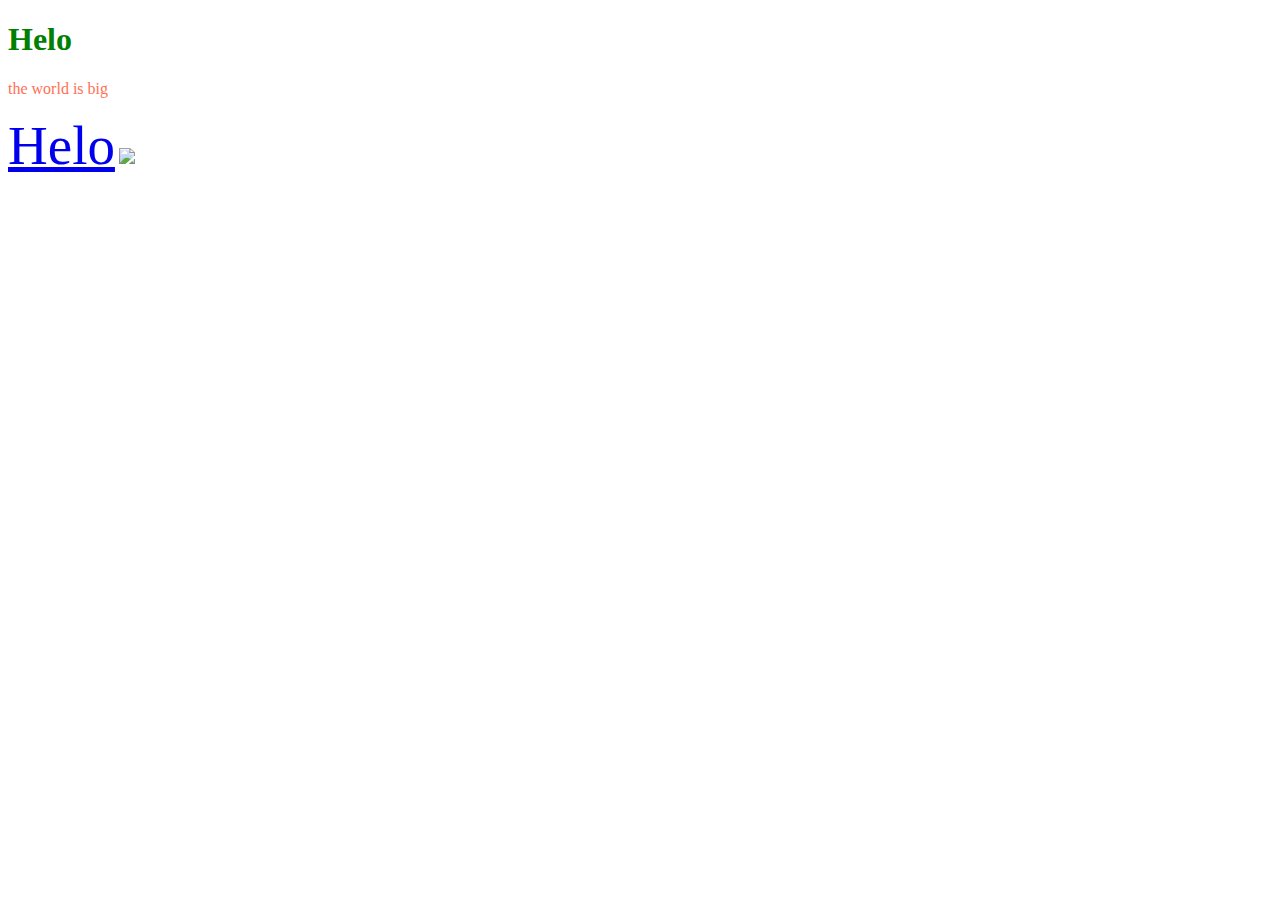
==== index.html @ 4508f772 "Added files via upload" ====
<!DOCTYPE html>
<html>
	<head>
		<title>Hi this is my webpage</title>
		<link rel="stylesheet" type="text/css" href="css/styles.css">
	</head>

	<body>
	    <h1>Helo</h1>
	    <p class="rot">the world is big</p>
	    <a id="link" href="#">Helo</a>
	    <img src="http://img10.deviantart.net/8daa/i/2013/138/d/9/before_the_battle_for_the_freljord_by_rem_jericho-d65pk75.jpg" width="200">
	</body>	
</html>
---- css/styles.css ----
h1{
	color: green;
}

.rot{
	color: #FF7054;
}

#link{
	font-size: 55px;
}
.titel{

	text-align: center;
	color: #cca300
}
.1 {
	font-size: 12px;

}
#q {
	color: red;
}
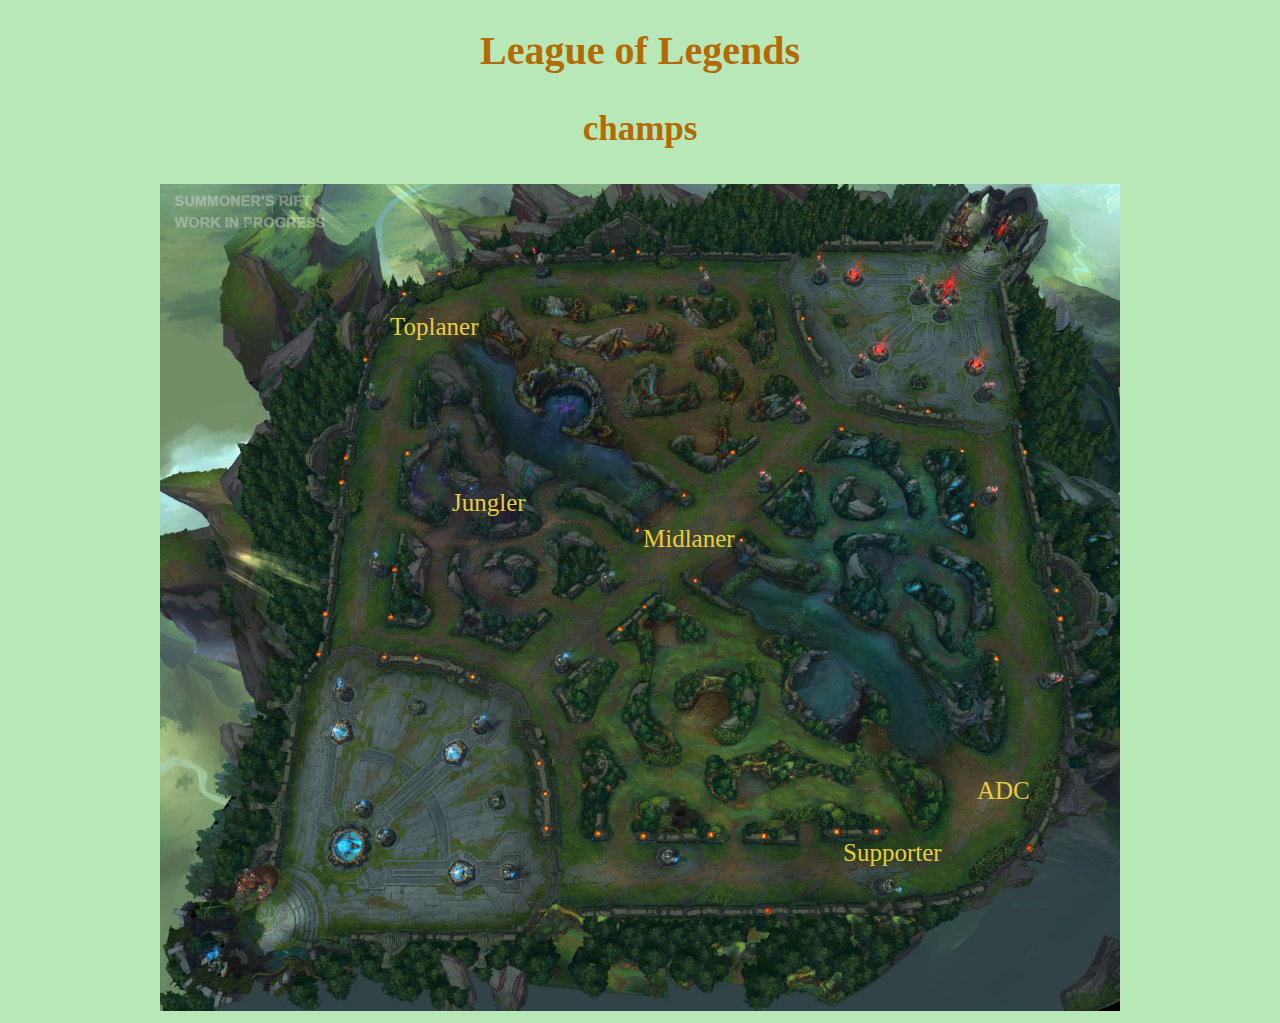
==== commit c19a8caf: "Test" ====
--- a/index.html
+++ b/index.html
@@ -1,14 +1,24 @@
 <!DOCTYPE html>
 <html>
 	<head>
-		<title>Hi this is my webpage</title>
+		<title>League of Legends Champions</title>
 		<link rel="stylesheet" type="text/css" href="css/styles.css">
+		<meta charset="UTF-8">
 	</head>
 
 	<body>
-	    <h1>Helo</h1>
-	    <p class="rot">the world is big</p>
-	    <a id="link" href="#">Helo</a>
-	    <img src="http://img10.deviantart.net/8daa/i/2013/138/d/9/before_the_battle_for_the_freljord_by_rem_jericho-d65pk75.jpg" width="200">
+		<div class="content">
+			<h1 id="titel1" class="titel">League of Legends</h1>
+			<h3  id ="titel" class="titel">champs</h3>
+			<div class="karte">
+				<img src="img/karte.jpg">
+				<a href="unterseite1.html">Toplaner</a>
+				<a href="Jungler.html">Jungler</a>
+				<a href="midlaner.html">Midlaner</a>
+				<a href="ADC.html">ADC</a>
+				<a href="Support.html">Supporter</a>
+			</div>
+			
+		</div>
 	</body>	
 </html>
--- a/css/styles.css
+++ b/css/styles.css
@@ -1,23 +1,136 @@
-h1{
-	color: green;
+body{ 
+  background: #b9e8b8;
 }
 
-.rot{
-	color: #FF7054;
+
+
+.titel{
+	color: #b36b00;
+}
+#titel{
+	text-align: center;
+	font-size: 35px;
+	
 }
 
-#link{
-	font-size: 55px;
+#titel1{
+	text-align: center;
+	font-size: 40px;
+	font-family: Impact;
 }
-.titel{
 
+#HOME{
 	text-align: center;
-	color: #cca300
+	color: #E81A18;
+	text-decoration: none;
+	font-size: 20px;
+	font-family: sans-serif;
+	display: block;
 }
-.1 {
-	font-size: 12px;
 
+
+
+.content{
+	width: 960px;
+	height: auto;
+	margin: 0 auto;
 }
-#q {
-	color: red;
-}+
+.karte{
+	position: relative;
+}
+
+.karte img{
+	width: 100%;
+}
+
+.karte a:nth-child(2) {
+	position: absolute;
+	top: 129px;
+	left: 230px;
+	font-size: 25px;
+	color: #E8CC41;
+	text-decoration: none;
+}
+
+.karte a:nth-child(3) {
+	position: absolute;
+	top: 305px;
+	left: 292px;
+	color: #E8CC41;
+	font-size: 25px;
+	text-decoration: none;
+}
+
+.karte a:nth-child(4) {
+	position: absolute;
+	top: 341px;
+	left: 483px;
+	color: #E8CC41;
+	font-size: 25px;
+	text-decoration: none;
+}
+
+.karte a:nth-child(5) {
+	position: absolute;
+	top: 593px;
+	left: 817px;
+	color: #E8CC41;
+	font-size: 25px;
+	text-decoration: none;
+}
+
+.karte a:nth-child(6) {
+	position: absolute;
+	top: 655px;
+	left: 683px;
+	color: #E8CC41;
+	font-size: 25px;
+	text-decoration: none;
+}
+
+
+
+.top{
+	font-family: sans-serif;
+	color: #b36b00;
+	text-align: center;
+	font-size: 35px;
+}
+
+.mid{
+	font-family: sans-serif;
+	color: #b36b00;
+	text-align: center;
+	font-size: 30px;
+}
+
+
+
+.spieler{
+	text-align: left;
+	display: inline-block;
+	width: 188px;
+}
+
+.spieler h2{
+	text-align: center;
+}
+
+.spieler img{
+	width: 100px;
+	height: auto;
+	margin: 0 auto;
+	display: block;
+}
+
+.schrift{
+	font-family: Arial sans-serif;
+	color: black;
+}
+
+
+
+
+
+
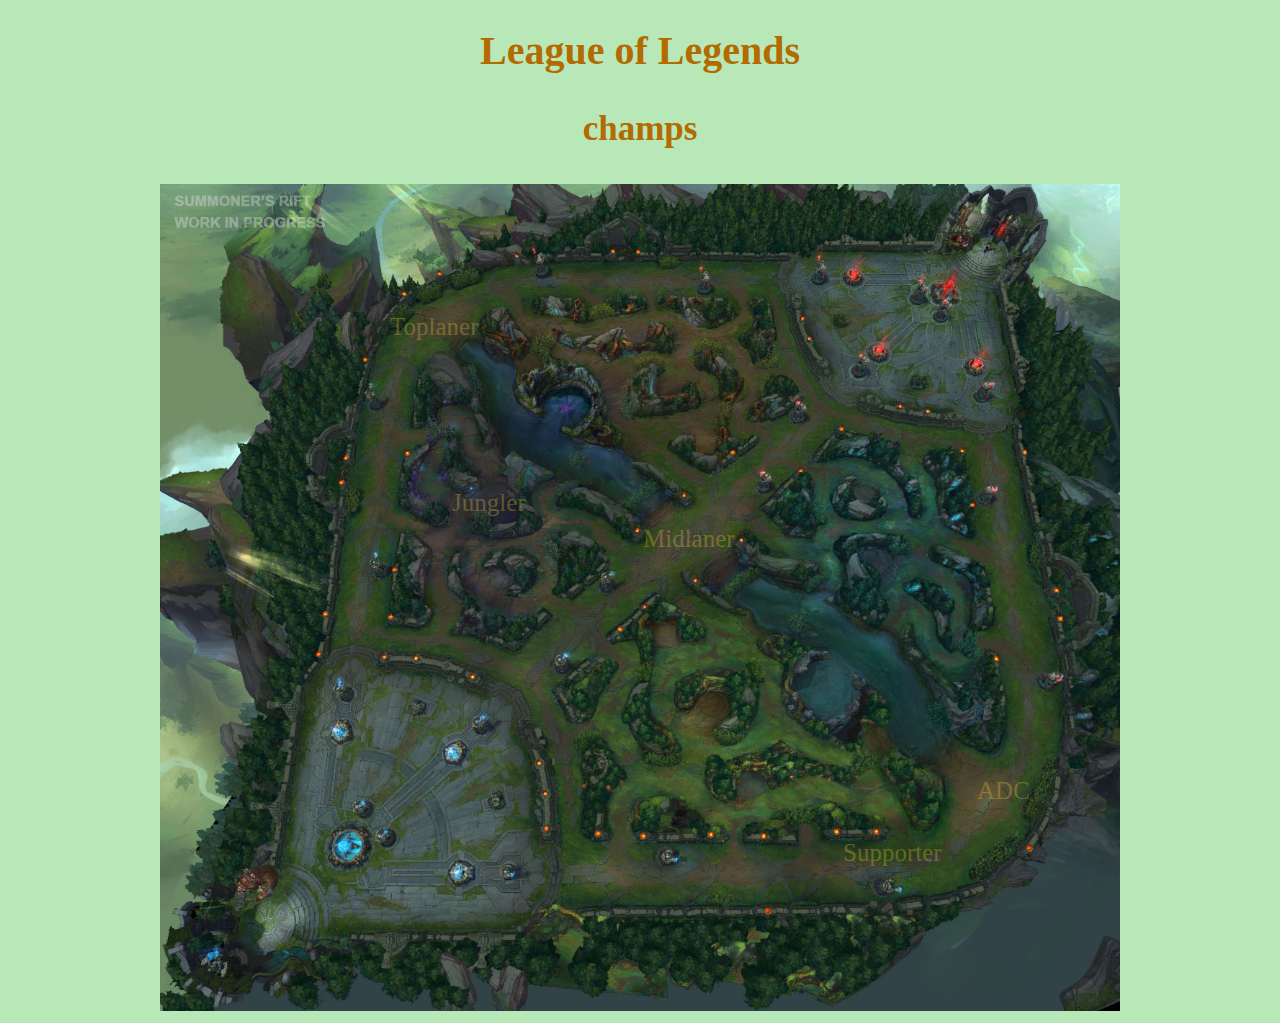
==== commit f0e383cb: "Added files via upload" ====
--- a/index.html
+++ b/index.html
@@ -3,6 +3,7 @@
 	<head>
 		<title>League of Legends Champions</title>
 		<link rel="stylesheet" type="text/css" href="css/styles.css">
+		<script src="https://ajax.googleapis.com/ajax/libs/jquery/1.12.0/jquery.min.js"></script>
 		<meta charset="UTF-8">
 	</head>
 
@@ -20,5 +21,10 @@
 			</div>
 			
 		</div>
+		<script type="text/javascript">
+			$( "a" ).fadeIn( 2000, function() {
+		    	// Animation complete
+		  	});
+		</script>
 	</body>	
 </html>
--- a/css/styles.css
+++ b/css/styles.css
@@ -20,15 +20,26 @@
 }
 
 #HOME{
-	text-align: center;
+	position: absolute;
+	top: 32px;
+	left: 1251px;
 	color: #E81A18;
-	text-decoration: none;
 	font-size: 20px;
 	font-family: sans-serif;
 	display: block;
 }
 
-
+#HOME{
+	background-color: white;
+    color: black;
+    border: 2px solid #4CAF50;
+    padding: 10px 20px;
+    text-align: center;
+    text-decoration: none;
+    display: inline-block;
+    font-size: 16px;
+    margin-left: 20px
+}
 
 .content{
 	width: 960px;
@@ -42,6 +53,10 @@
 
 .karte img{
 	width: 100%;
+}
+
+.karte a{
+	display: none;
 }
 
 .karte a:nth-child(2) {
@@ -102,19 +117,24 @@
 	font-family: sans-serif;
 	color: #b36b00;
 	text-align: center;
-	font-size: 30px;
+	font-size: 25px;
 }
 
 
 
 .spieler{
 	text-align: left;
-	display: inline-block;
+	float:left;
 	width: 188px;
+	height: 300px;
 }
 
 .spieler h2{
 	text-align: center;
+}
+
+.spieler ul{
+	display: none;
 }
 
 .spieler img{
@@ -122,6 +142,10 @@
 	height: auto;
 	margin: 0 auto;
 	display: block;
+}
+
+.spieler img:hover{
+	cursor:pointer;
 }
 
 .schrift{
